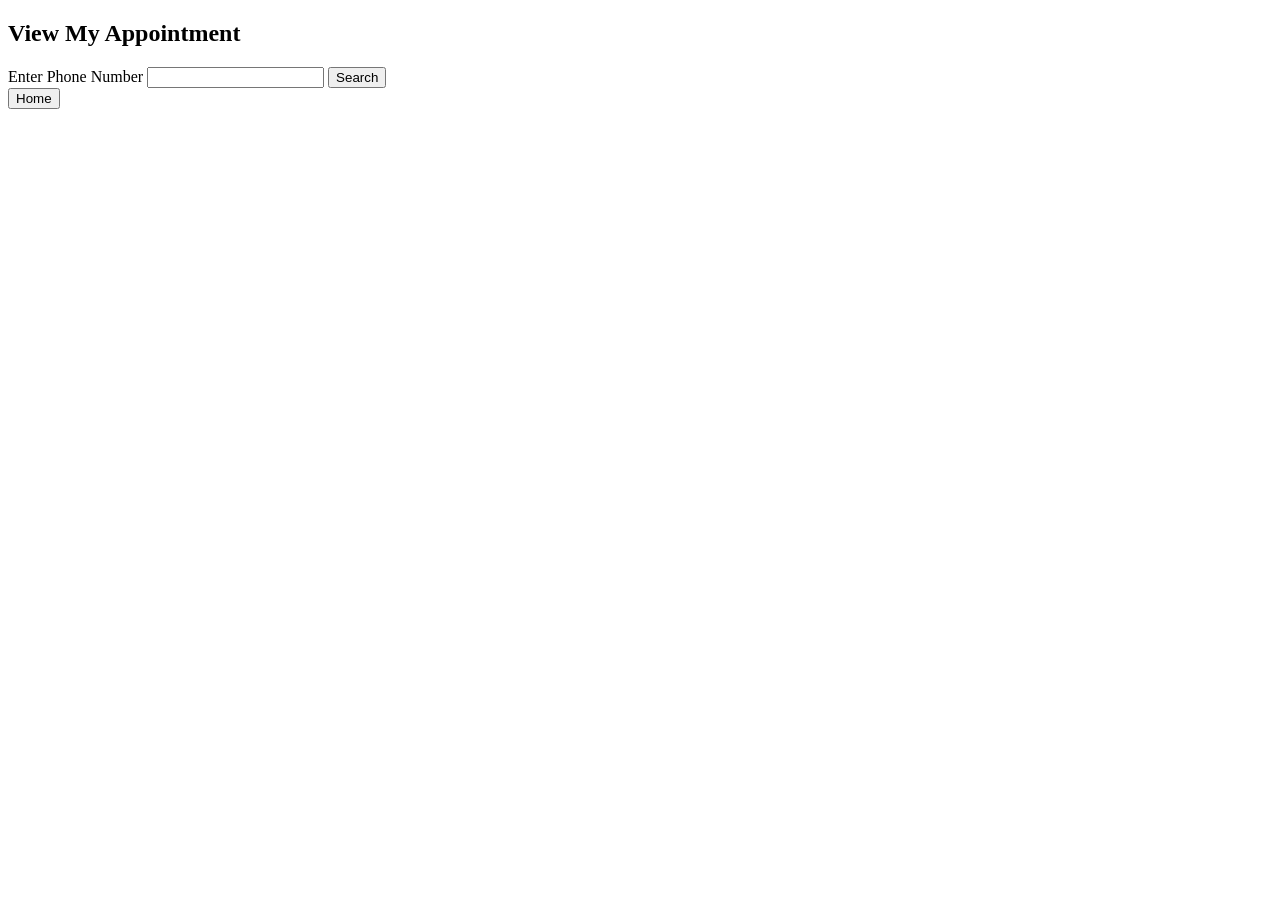
==== view_my_appointment.html @ bccec158 "first commit" ====
<!DOCTYPE html>
<html>
<head>
    <title>View My Appointment</title>
</head>
<body>

    <h2>View My Appointment</h2>

    <form action="view_my_appointment.php" method="POST">

        <label>Enter Phone Number</label>
        <input type="text" name="phone" required>

        <button type="submit">Search</button>

    </form>
    <button type="submit" onclick="document.location = 'index.html'">Home</button>

</body>
</html>
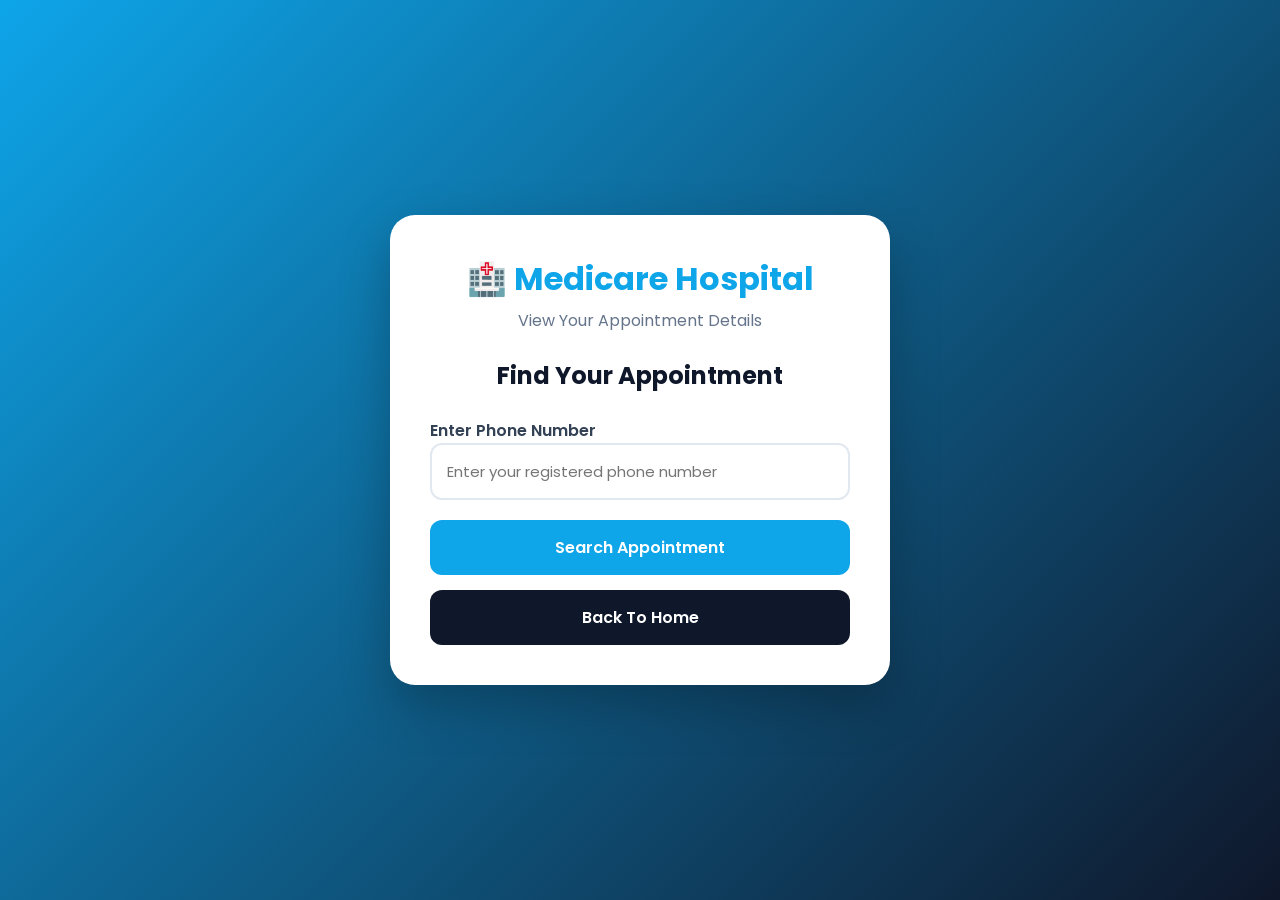
==== commit 9f4872b2: "update css" ====
--- a/view_my_appointment.html
+++ b/view_my_appointment.html
@@ -1,21 +1,172 @@
 <!DOCTYPE html>
-<html>
+<html lang="en">
+
 <head>
+    <meta charset="UTF-8">
+    <meta name="viewport" content="width=device-width, initial-scale=1.0">
     <title>View My Appointment</title>
+
+    <link href="https://fonts.googleapis.com/css2?family=Poppins:wght@300;400;500;600;700&display=swap" rel="stylesheet">
+
+    <style>
+
+        *{
+            margin:0;
+            padding:0;
+            box-sizing:border-box;
+            font-family:'Poppins',sans-serif;
+        }
+
+        body{
+            min-height:100vh;
+            display:flex;
+            justify-content:center;
+            align-items:center;
+            background:linear-gradient(135deg,#0ea5e9,#0f172a);
+            padding:20px;
+        }
+
+        .container{
+            width:100%;
+            max-width:500px;
+            background:#fff;
+            padding:40px;
+            border-radius:25px;
+            box-shadow:0 20px 50px rgba(0,0,0,.25);
+        }
+
+        .logo{
+            text-align:center;
+            margin-bottom:25px;
+        }
+
+        .logo h1{
+            color:#0ea5e9;
+            font-size:32px;
+        }
+
+        .logo p{
+            color:#64748b;
+            margin-top:5px;
+        }
+
+        h2{
+            text-align:center;
+            margin-bottom:25px;
+            color:#0f172a;
+        }
+
+        form{
+            display:flex;
+            flex-direction:column;
+            gap:20px;
+        }
+
+        label{
+            font-weight:600;
+            color:#334155;
+        }
+
+        input{
+            width:100%;
+            padding:15px;
+            border:2px solid #e2e8f0;
+            border-radius:12px;
+            outline:none;
+            font-size:15px;
+            transition:.3s;
+        }
+
+        input:focus{
+            border-color:#0ea5e9;
+            box-shadow:0 0 10px rgba(14,165,233,.25);
+        }
+
+        .btn{
+            width:100%;
+            padding:15px;
+            border:none;
+            border-radius:12px;
+            cursor:pointer;
+            font-size:16px;
+            font-weight:600;
+            transition:.3s;
+        }
+
+        .search-btn{
+            background:#0ea5e9;
+            color:white;
+        }
+
+        .search-btn:hover{
+            transform:translateY(-3px);
+            box-shadow:0 10px 20px rgba(14,165,233,.3);
+        }
+
+        .home-btn{
+            margin-top:15px;
+            background:#0f172a;
+            color:white;
+        }
+
+        .home-btn:hover{
+            transform:translateY(-3px);
+        }
+
+        @media(max-width:600px){
+
+            .container{
+                padding:25px;
+            }
+
+            h2{
+                font-size:22px;
+            }
+
+        }
+
+    </style>
+
 </head>
+
 <body>
 
-    <h2>View My Appointment</h2>
+    <div class="container">
 
-    <form action="view_my_appointment.php" method="POST">
+        <div class="logo">
+            <h1>🏥 Medicare Hospital</h1>
+            <p>View Your Appointment Details</p>
+        </div>
 
-        <label>Enter Phone Number</label>
-        <input type="text" name="phone" required>
+        <h2>Find Your Appointment</h2>
 
-        <button type="submit">Search</button>
+        <form action="view_my_appointment.php" method="POST">
 
-    </form>
-    <button type="submit" onclick="document.location = 'index.html'">Home</button>
+            <div>
+                <label>Enter Phone Number</label>
+                <input
+                    type="text"
+                    name="phone"
+                    placeholder="Enter your registered phone number"
+                    required>
+            </div>
+
+            <button type="submit" class="btn search-btn">
+                Search Appointment
+            </button>
+
+        </form>
+
+        <button
+            type="button"
+            class="btn home-btn"
+            onclick="window.location.href='index.html'">
+
+            Back To Home
+
+        </button>
+
+    </div>
 
 </body>
 </html>
